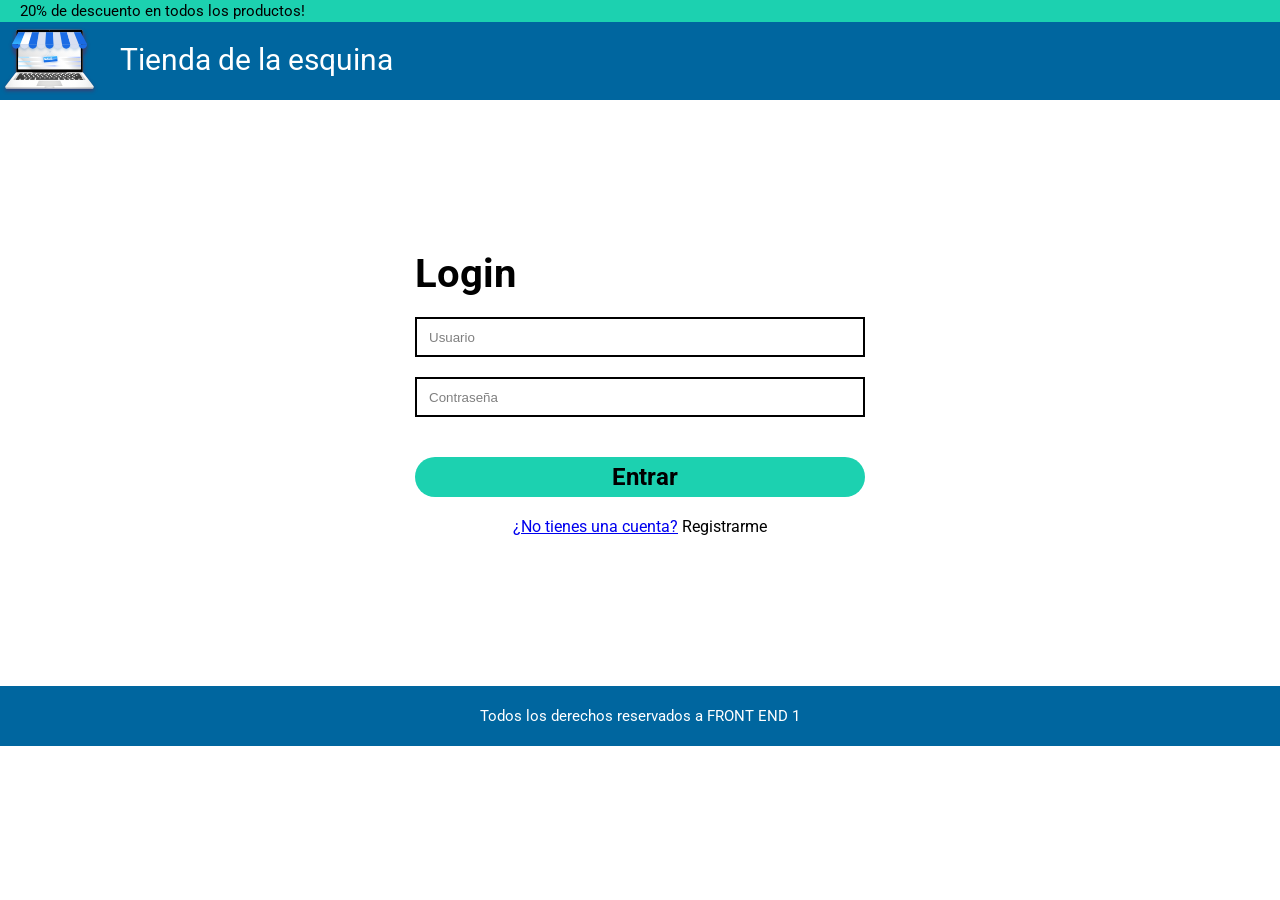
==== Clase_9/index.html @ 3cede752 "Ejercicio de formularios, primer página" ====
<!DOCTYPE html>
<html lang="es">
<head>
    <meta charset="UTF-8">
    <meta http-equiv="X-UA-Compatible" content="IE=edge">
    <meta name="viewport" content="width=device-width, initial-scale=1.0">
    <title>Formularios</title>


    <link rel="stylesheet" href="css/style.css">    
</head>
<body>

    <aside>
            <p>20% de descuento en todos los productos!</p>
    </aside>

    <header>
        <img src="images/logo.svg" alt="Logo de nuestra tienda">        
        <div class="store-name">
            <h1>Tienda de la esquina</h1>
        </div>
        
    </header>

    <main>
            <div class="login">
                <p class="login-title">
                    Login
                </p>
                <div class="login-form">
                    <form action="" method="get">                        
                        <input type="text" name="user" class="inline-block" placeholder="Usuario">
                        <input type="text" name="password" class="inline-block"  placeholder="Contraseña">
                        <input type="submit" class="submit" value="Entrar">
                    </form>
                    <p class="register"><a href="#">¿No tienes una cuenta?</a> Registrarme</p>
                </div>
            </div>
            
    </main>

    <footer>
        <p class="disclaimer">Todos los derechos reservados a FRONT END 1</p>
    </footer>
    
</body>
</html>
---- Clase_9/css/style.css ----
@import url('https://fonts.googleapis.com/css2?family=Roboto:wght@400;700&display=swap');


* {
    box-sizing: border-box;
    margin: 0px;
}


:root {

    --main-font-family: 'Roboto', sans-serif;
    --dark-background-color: #00669F;
    --light-background-color: #1CD1B0;
    --dark-text-color: black;
    --leight-text-color: white;
    --small-font-size: 15px;
    --medium-font-size: 30px;
    --large-font-size: 40px;
    --extra-large-font-size: 72px;
}


aside {
    background-color: var(--light-background-color);    
    margin: 0px;
}

aside p {
    font-family: var(--main-font-family);
    font-size: var(--small-font-size);
    font-weight: 400;
    padding: 2px 20px;
}


header {
    background-color: var(--dark-background-color);
    position: relative;
}
.store-name {
    position: absolute;
    top: 20px;
}

.store-name h1 {
    color: var(--leight-text-color);
    font-family: var(--main-font-family);
    font-size: var(--medium-font-size);
    font-weight: 400;
    margin-left: 120px;
}


footer {
    
    background-color: var(--dark-background-color);
}
.disclaimer {
    color: var(--leight-text-color);
    font-size: var(--small-font-size);
    font-family: var(--main-font-family);
    text-align: center;
    padding: 21px;
}

::placeholder { /* Chrome, Firefox, Opera, Safari 10.1+ */
    color: rgba(0,0,0,0.5);
    opacity: 1; /* Firefox */
  }

  
input {
    display: block;
    width: 100%;
    height: 40px;
    margin: 20px auto;
    border: 2px solid black;
    text-indent: 10px;
}

input.submit{
    border: 0px;
    border-radius: 23px;
    background-color: var(--light-background-color);
    font-family: var(--main-font-family);
    font-size: 24px;
    font-weight: 700;
    margin: 40px auto 20px;
}

div.login{
    margin: 150px auto 150px;
    width: 450px;
}

.login-title {
 font-size: var(--large-font-size);
 font-family: var(--main-font-family);
 font-weight: 700;
}

p.register{
    font-family: var(--main-font-family);
    text-align: center;
}
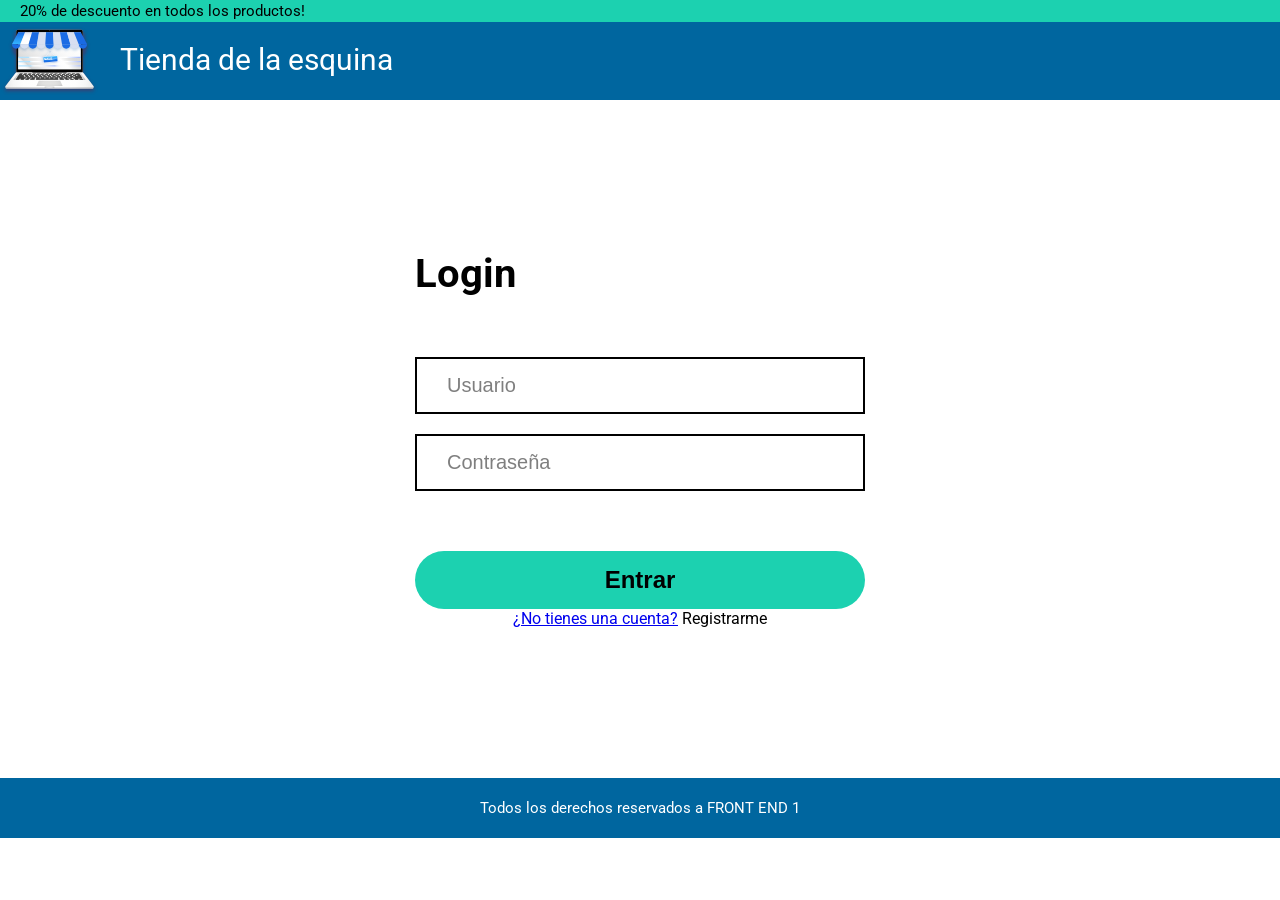
==== commit 42a4aa01: "Página de registro" ====
--- a/Clase_9/index.html
+++ b/Clase_9/index.html
@@ -1,48 +1,50 @@
 <!DOCTYPE html>
 <html lang="es">
-<head>
-    <meta charset="UTF-8">
-    <meta http-equiv="X-UA-Compatible" content="IE=edge">
-    <meta name="viewport" content="width=device-width, initial-scale=1.0">
+  <head>
+    <meta charset="UTF-8" />
+    <meta http-equiv="X-UA-Compatible" content="IE=edge" />
+    <meta name="viewport" content="width=device-width, initial-scale=1.0" />
     <title>Formularios</title>
 
-
-    <link rel="stylesheet" href="css/style.css">    
-</head>
-<body>
-
+    <link rel="stylesheet" href="css/index.css" />
+  </head>
+  <body>
     <aside>
-            <p>20% de descuento en todos los productos!</p>
+      <p>20% de descuento en todos los productos!</p>
     </aside>
 
     <header>
-        <img src="images/logo.svg" alt="Logo de nuestra tienda">        
-        <div class="store-name">
-            <h1>Tienda de la esquina</h1>
-        </div>
-        
+      <img src="images/logo.svg" alt="Logo de nuestra tienda" />
+      <h1>Tienda de la esquina</h1>
     </header>
 
     <main>
-            <div class="login">
-                <p class="login-title">
-                    Login
-                </p>
-                <div class="login-form">
-                    <form action="" method="get">                        
-                        <input type="text" name="user" class="inline-block" placeholder="Usuario">
-                        <input type="text" name="password" class="inline-block"  placeholder="Contraseña">
-                        <input type="submit" class="submit" value="Entrar">
-                    </form>
-                    <p class="register"><a href="#">¿No tienes una cuenta?</a> Registrarme</p>
-                </div>
-            </div>
-            
+      <div class="form">
+        <p class="form-title">Login</p>
+        <form action="" method="get">
+          <input
+            type="text"
+            name="user"
+            class="inline-block"
+            placeholder="Usuario"
+          />
+          <input
+            type="password"
+            name="password"
+            class="inline-block"
+            placeholder="Contraseña"
+          />
+          <button type="submit" class="button login">Entrar</button>
+          <p class="next">
+            <a href="register.html">¿No tienes una cuenta?</a> Registrarme
+          </p>
+        </form>
+        
+      </div>
     </main>
 
     <footer>
-        <p class="disclaimer">Todos los derechos reservados a FRONT END 1</p>
+      <p>Todos los derechos reservados a FRONT END 1</p>
     </footer>
-    
-</body>
-</html>+  </body>
+</html>
--- a/Clase_9/css/index.css
+++ b/Clase_9/css/index.css
@@ -0,0 +1,62 @@
+/*
+  PROFES:
+  1. No me gustó centrar veticalmente ese h1 (selector "header h1"), con position absolute.
+  ¿Con las herramientas que conocemos actualmente, había otra manera mejor de hacerlo?
+
+
+  2. En el button submit, no sé porq al presionarlo me sale un borde negro.
+*/
+
+
+
+@import url("./common.css");
+
+/***********************************
+**
+    ASIDE 
+**
+************************************/
+aside {
+  background-color: var(--light-background-color);
+}
+aside p {
+  font-size: var(--small-font-size);
+  font-weight: 400;
+  padding: 2px 20px;
+}
+
+/***********************************
+**
+    HEADER
+**
+************************************/
+header {
+  background-color: var(--dark-background-color);
+  position: relative;
+}
+
+
+header h1 {
+  position: absolute;
+  top: 20px;
+  color: var(--leight-text-color);
+  font-size: var(--medium-font-size);
+  font-weight: 400;
+  margin-left: 120px;
+}
+
+/***********************************
+**
+    FOOTER
+**
+************************************/
+footer {
+  background-color: var(--dark-background-color);
+}
+footer p {
+  color: var(--leight-text-color);
+  font-size: var(--small-font-size);
+  text-align: center;
+  padding: 21px 0;
+}
+
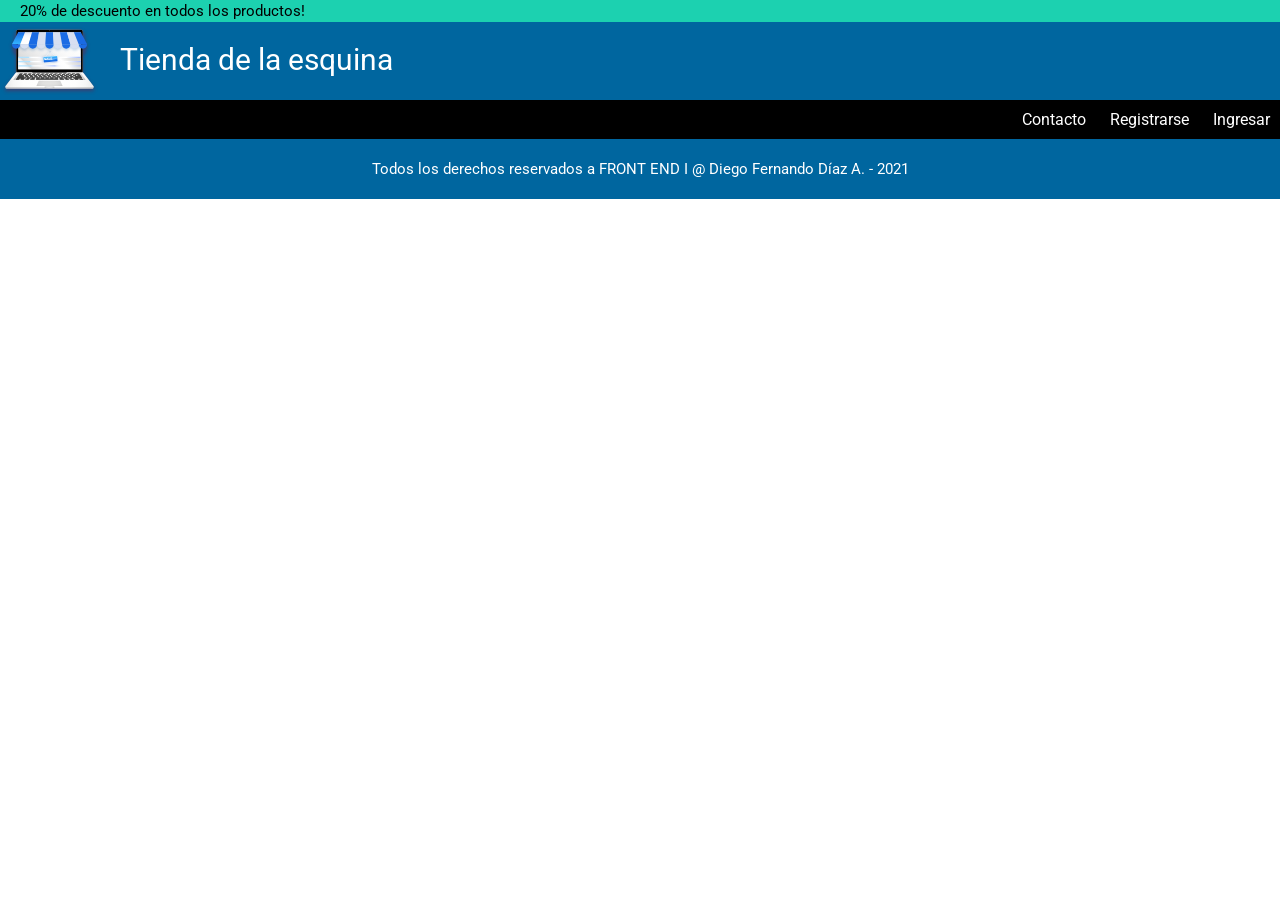
==== commit 068a3c8a: "Agrego más páginas del formulario" ====
--- a/Clase_9/index.html
+++ b/Clase_9/index.html
@@ -4,7 +4,7 @@
     <meta charset="UTF-8" />
     <meta http-equiv="X-UA-Compatible" content="IE=edge" />
     <meta name="viewport" content="width=device-width, initial-scale=1.0" />
-    <title>Formularios</title>
+    <title>Tienda de la esquina - Home</title>
 
     <link rel="stylesheet" href="css/index.css" />
   </head>
@@ -17,34 +17,20 @@
       <img src="images/logo.svg" alt="Logo de nuestra tienda" />
       <h1>Tienda de la esquina</h1>
     </header>
+    <nav>
+        <ul type="none">
+          <li><a href="contacto.html">Contacto</a></li>
+          <li><a href="register.html">Registrarse</a></li>
+          <li><a href="login.html">Ingresar</a></li>
+        </ul>
+    </nav>
 
     <main>
-      <div class="form">
-        <p class="form-title">Login</p>
-        <form action="" method="get">
-          <input
-            type="text"
-            name="user"
-            class="inline-block"
-            placeholder="Usuario"
-          />
-          <input
-            type="password"
-            name="password"
-            class="inline-block"
-            placeholder="Contraseña"
-          />
-          <button type="submit" class="button login">Entrar</button>
-          <p class="next">
-            <a href="register.html">¿No tienes una cuenta?</a> Registrarme
-          </p>
-        </form>
-        
-      </div>
+    
     </main>
 
     <footer>
-      <p>Todos los derechos reservados a FRONT END 1</p>
+      <p>Todos los derechos reservados a FRONT END I @ Diego Fernando Díaz A. - 2021</p>
     </footer>
   </body>
 </html>
--- a/Clase_9/css/index.css
+++ b/Clase_9/css/index.css
@@ -7,56 +7,23 @@
   2. En el button submit, no sé porq al presionarlo me sale un borde negro.
 */
 
-
-
 @import url("./common.css");
 
 /***********************************
 **
-    ASIDE 
+    NAV
 **
 ************************************/
-aside {
-  background-color: var(--light-background-color);
-}
-aside p {
-  font-size: var(--small-font-size);
-  font-weight: 400;
-  padding: 2px 20px;
+nav {
+  text-align: right;
+  background-color: black;
 }
 
-/***********************************
-**
-    HEADER
-**
-************************************/
-header {
-  background-color: var(--dark-background-color);
-  position: relative;
+li {
+  display: inline-block;
+  margin: 10px;
 }
 
-
-header h1 {
-  position: absolute;
-  top: 20px;
-  color: var(--leight-text-color);
-  font-size: var(--medium-font-size);
-  font-weight: 400;
-  margin-left: 120px;
+a {
+  color: white;
 }
-
-/***********************************
-**
-    FOOTER
-**
-************************************/
-footer {
-  background-color: var(--dark-background-color);
-}
-footer p {
-  color: var(--leight-text-color);
-  font-size: var(--small-font-size);
-  text-align: center;
-  padding: 21px 0;
-}
-
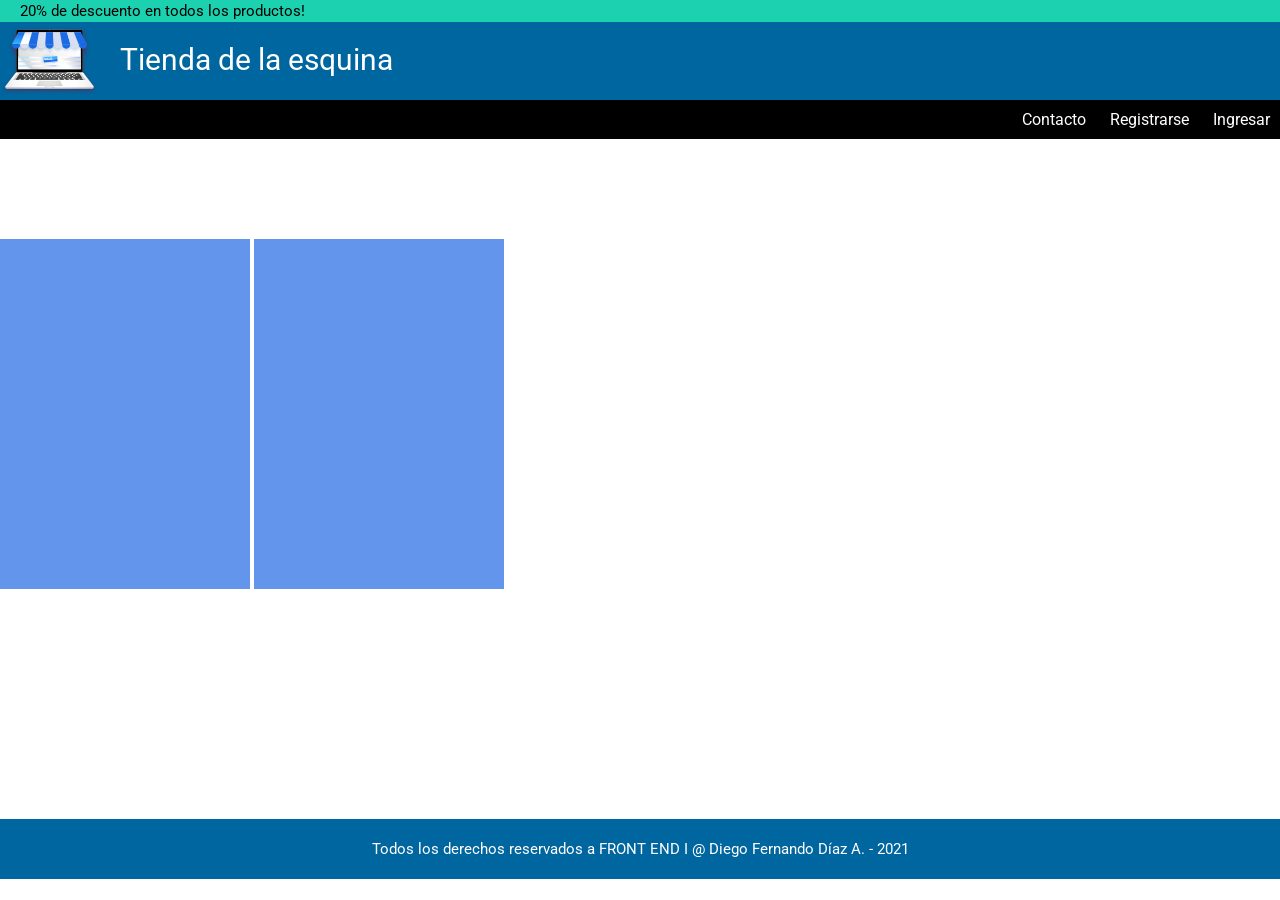
==== commit d0423c2b: "Ejercicio Clase 9" ====
--- a/Clase_9/index.html
+++ b/Clase_9/index.html
@@ -26,6 +26,20 @@
     </nav>
 
     <main>
+        <div class="cards">
+            <div class="card">
+              <div class="images">
+              </div>
+              <div class="description"></div>
+            </div>
+
+            <div class="card">
+              <div class="images">
+              </div>
+              <div class="description"></div>
+            </div>
+        </div>
+        
     
     </main>
 
--- a/Clase_9/css/index.css
+++ b/Clase_9/css/index.css
@@ -27,3 +27,21 @@
 a {
   color: white;
 }
+
+
+main {
+  height: 680px;
+}
+
+div.cards{
+  display: inline-block;
+  margin: 100px auto;
+}
+
+
+div.card {
+  display: inline-block;
+  width: 250px;
+  height: 350px;
+  background-color: cornflowerblue;
+}
